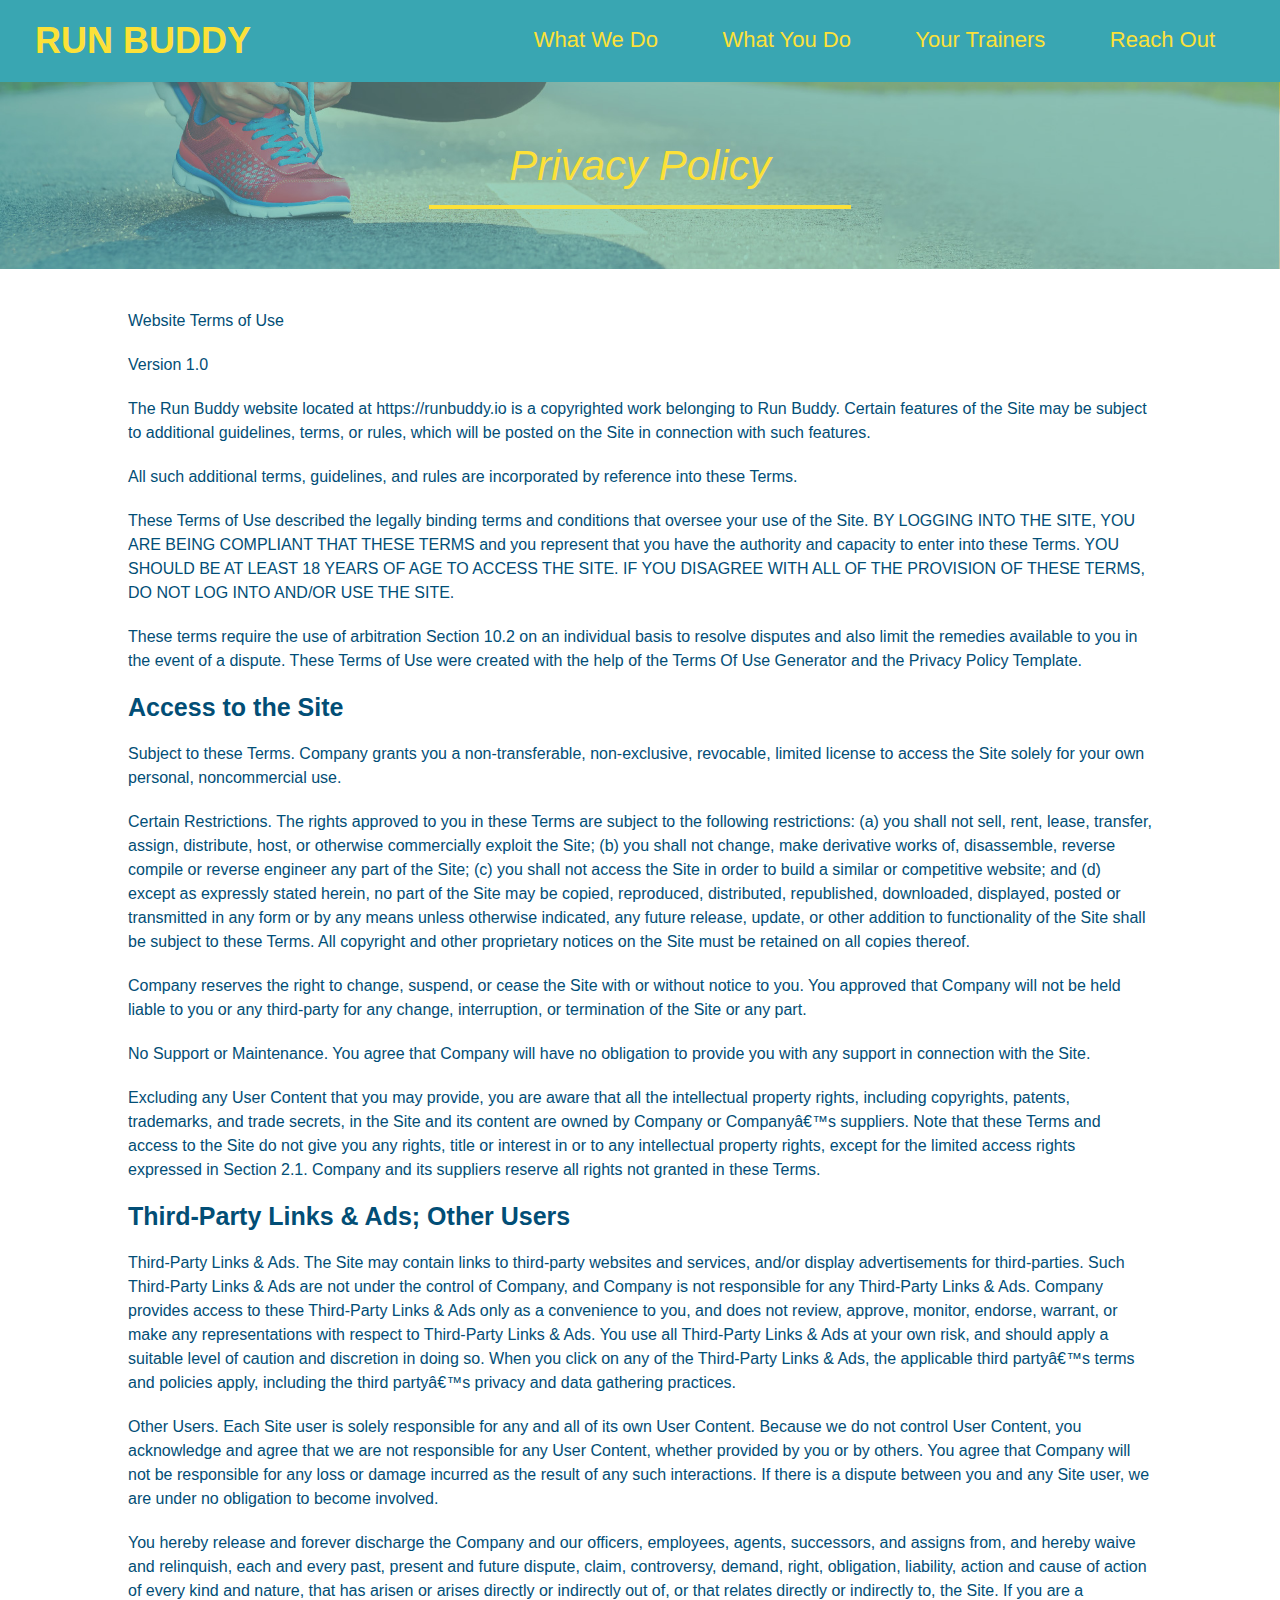
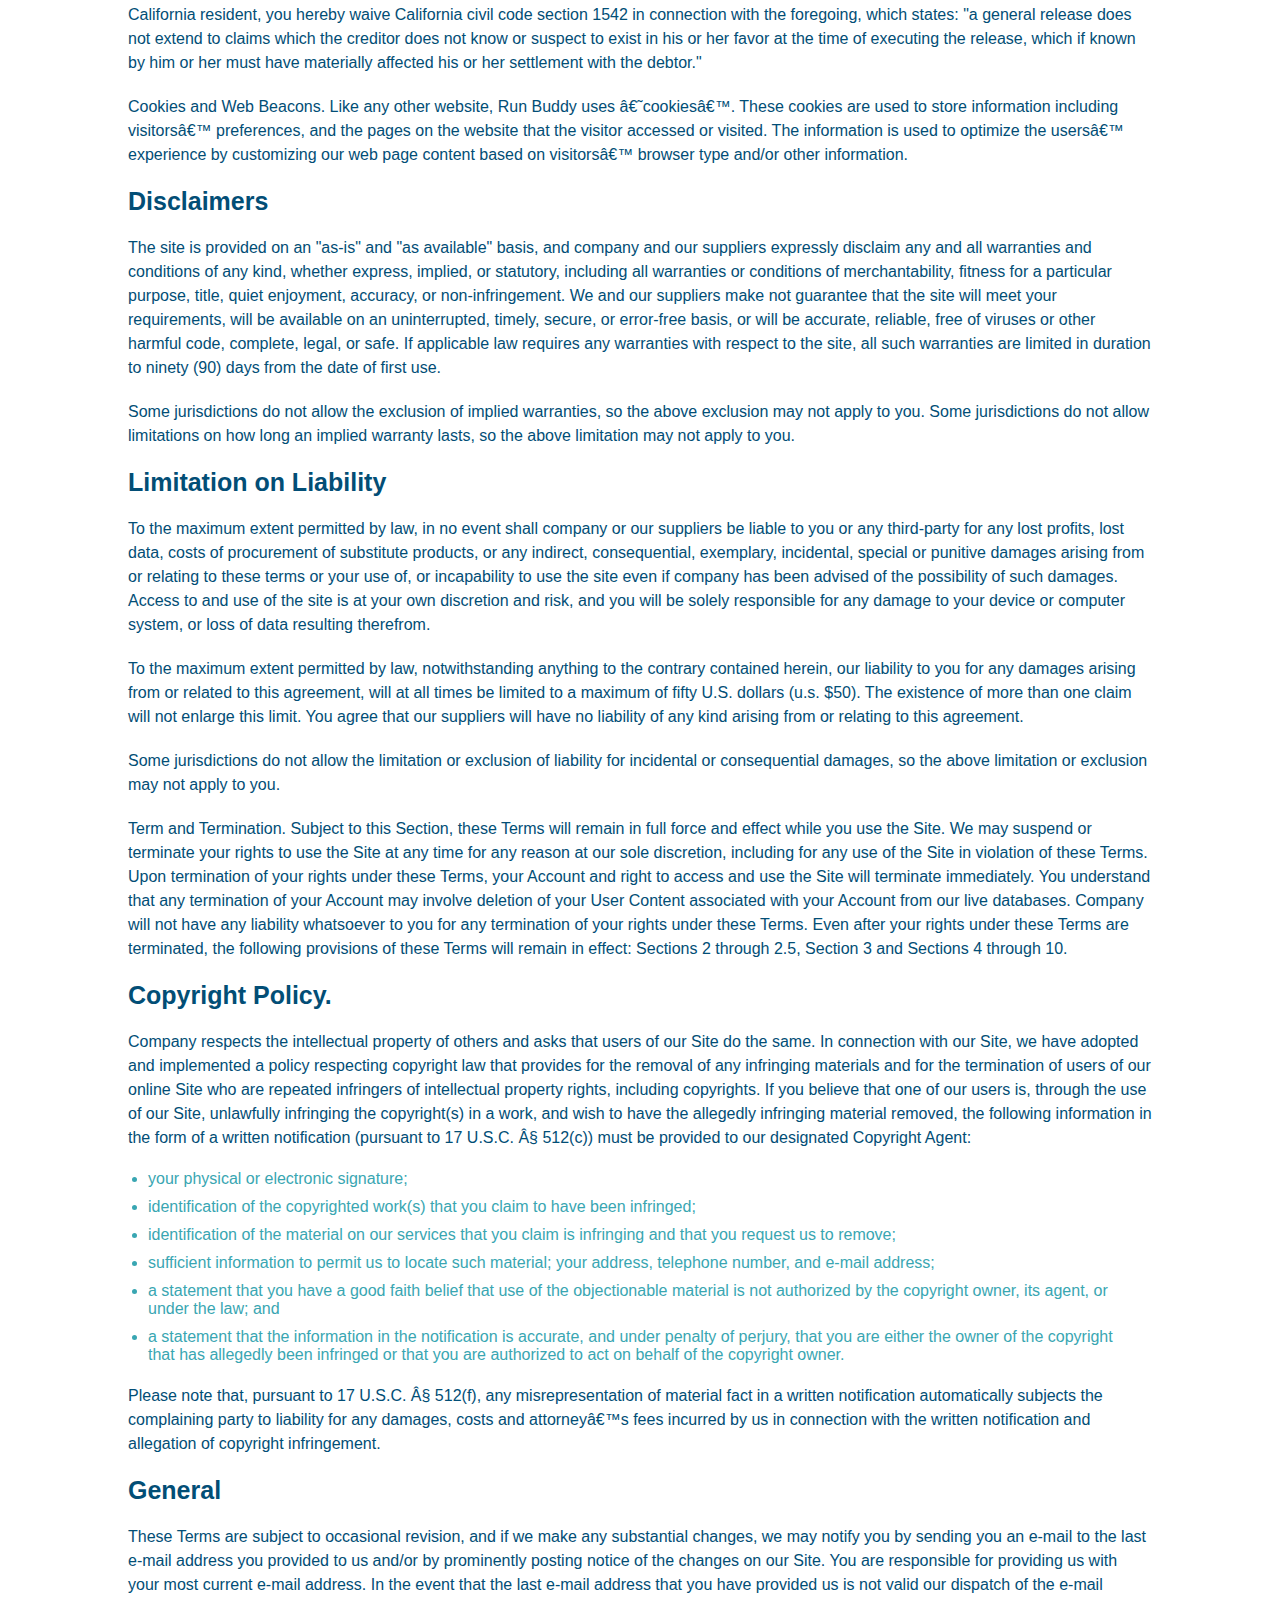
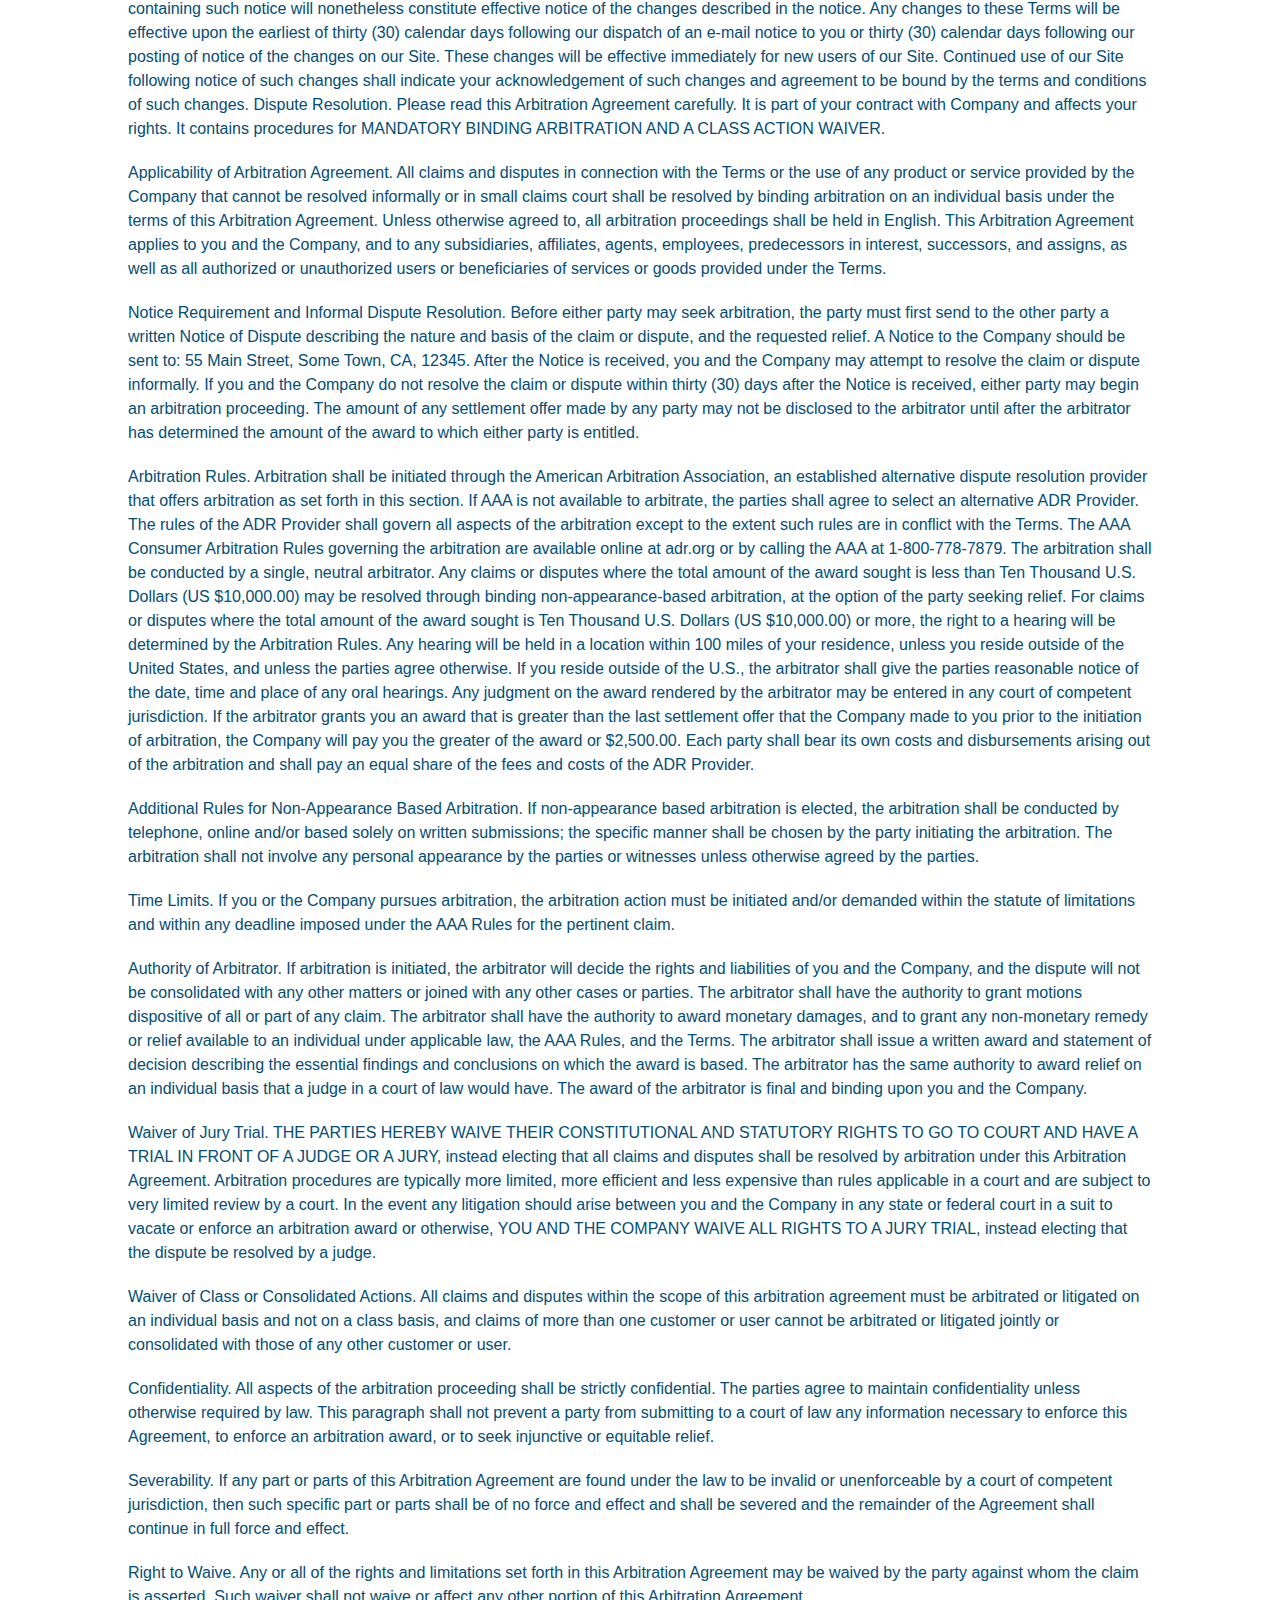
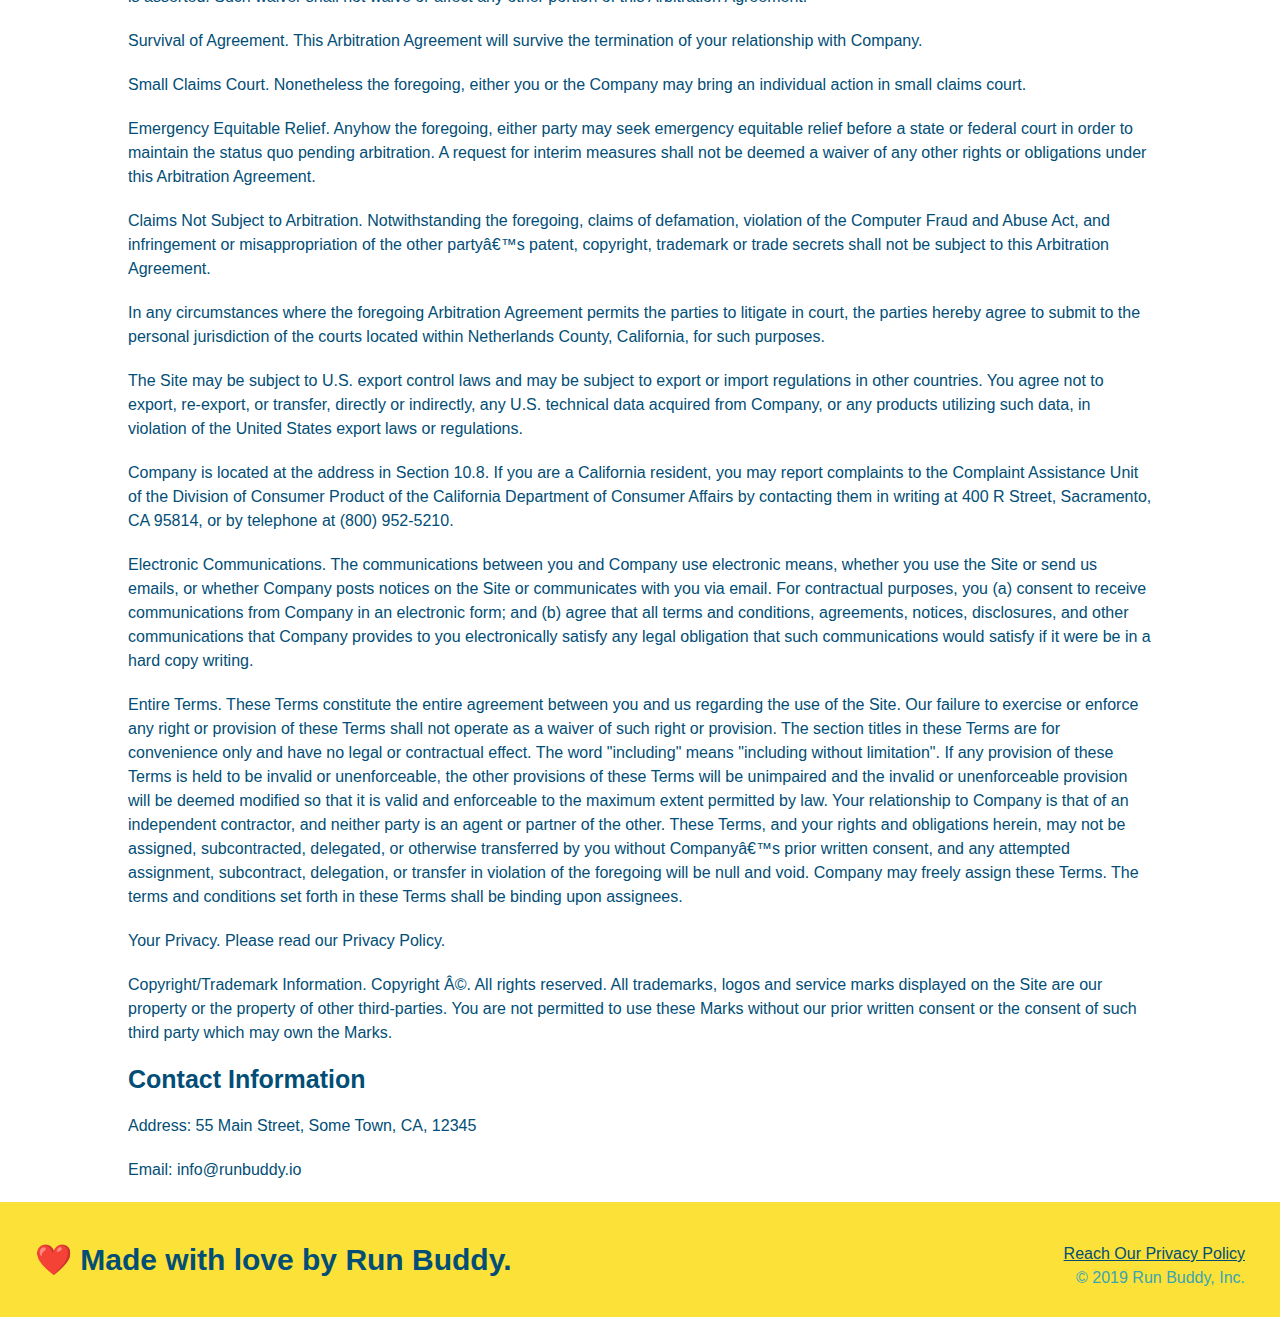
==== privacy-policy.html @ d320ef69 "privacy policy" ====
<!DOCTYPE html>
<html lang="en">
    <head>
        <meta charset="UTF-8">
        <title>Privacy Policy - Run Buddy</title>
        <link rel="stylesheet" href="./assets/css/style.css" />
        <link rel="stylesheet" href="./assets/css/secondary-styles.css" />
    </head>
    <body>
        <!-- navigation -->
        <header>
            <h1>
                <a href="./index.html">RUN BUDDY</a>
            </h1>
            <nav>
                <!-- Unordered list element -->
                <ul>
                    <!-- List item element -->
                    <li>
                        <!-- Anchor element -->
                        <a href="./index.html#what-we-do">What We Do</a>
                    </li>

                    <li>
                        <a href="./index.html#what-you-do">What You Do</a>
                    </li>

                    <li>
                        <a href="./index.html#your-trainers">Your Trainers</a>
                    </li>

                    <li>
                        <a href="./index.html#reach-out">Reach Out</a>
                    </li>
                </ul>
            </nav>
        </header>

        <section class="hero">
            <h2 class="page-title">
                Privacy Policy
            </h2>
        </section>

        <article class="secondary-content">
            <p>
                Website Terms of Use
            </p>

            <p>
                Version 1.0
            </p>

            <p>
                The Run Buddy website located at https://runbuddy.io is a copyrighted work belonging to Run Buddy. Certain
                features of the Site may be subject to additional guidelines, terms, or rules, which will be posted on the Site
                in connection with such features.
            </p>

            <p>
                All such additional terms, guidelines, and rules are incorporated by reference into these Terms.
            </p>

            <p>
                These Terms of Use described the legally binding terms and conditions that oversee your use of the Site. BY
                LOGGING INTO THE SITE, YOU ARE BEING COMPLIANT THAT THESE TERMS and you represent that you have the authority
                and capacity to enter into these Terms. YOU SHOULD BE AT LEAST 18 YEARS OF AGE TO ACCESS THE SITE. IF YOU
                DISAGREE WITH ALL OF THE PROVISION OF THESE TERMS, DO NOT LOG INTO AND/OR USE THE SITE.
            </p>

            <p>
                These terms require the use of arbitration Section 10.2 on an individual basis to resolve disputes and also
                limit the remedies available to you in the event of a dispute. These Terms of Use were created with the help of
                the Terms Of Use Generator and the Privacy Policy Template.
            </p>

            <h3>
                Access to the Site
            </h3>

            <p>
                Subject to these Terms. Company grants you a non-transferable, non-exclusive, revocable, limited license to
                access the Site solely for your own personal, noncommercial use.
            </p>

            <p>
                Certain Restrictions. The rights approved to you in these Terms are subject to the following restrictions: (a)
                you shall not sell, rent, lease, transfer, assign, distribute, host, or otherwise commercially exploit the Site;
                (b) you shall not change, make derivative works of, disassemble, reverse compile or reverse engineer any part of
                the Site; (c) you shall not access the Site in order to build a similar or competitive website; and (d) except
                as expressly stated herein, no part of the Site may be copied, reproduced, distributed, republished, downloaded,
                displayed, posted or transmitted in any form or by any means unless otherwise indicated, any future release,
                update, or other addition to functionality of the Site shall be subject to these Terms. All copyright and other
                proprietary notices on the Site must be retained on all copies thereof.
            </p>

            <p>
                Company reserves the right to change, suspend, or cease the Site with or without notice to you. You approved
                that Company will not be held liable to you or any third-party for any change, interruption, or termination of
                the Site or any part.
            </p>

            <p>
                No Support or Maintenance. You agree that Company will have no obligation to provide you with any support in
                connection with the Site.
            </p>

            <p>
                Excluding any User Content that you may provide, you are aware that all the intellectual property rights,
                including copyrights, patents, trademarks, and trade secrets, in the Site and its content are owned by Company
                or Companyâ€™s suppliers. Note that these Terms and access to the Site do not give you any rights, title or
                interest in or to any intellectual property rights, except for the limited access rights expressed in Section
                2.1. Company and its suppliers reserve all rights not granted in these Terms.
            </p>

            <h3>
                Third-Party Links & Ads; Other Users
            </h3>

            <p>
                Third-Party Links & Ads. The Site may contain links to third-party websites and services, and/or display
                advertisements for third-parties. Such Third-Party Links & Ads are not under the control of Company, and Company
                is not responsible for any Third-Party Links & Ads. Company provides access to these Third-Party Links & Ads
                only as a convenience to you, and does not review, approve, monitor, endorse, warrant, or make any
                representations with respect to Third-Party Links & Ads. You use all Third-Party Links & Ads at your own risk,
                and should apply a suitable level of caution and discretion in doing so. When you click on any of the
                Third-Party Links & Ads, the applicable third partyâ€™s terms and policies apply, including the third partyâ€™s
                privacy and data gathering practices.
            </p>

            <p>
                Other Users. Each Site user is solely responsible for any and all of its own User Content. Because we do not
                control User Content, you acknowledge and agree that we are not responsible for any User Content, whether
                provided by you or by others. You agree that Company will not be responsible for any loss or damage incurred as
                the result of any such interactions. If there is a dispute between you and any Site user, we are under no
                obligation to become involved.
            </p>

            <p>
                You hereby release and forever discharge the Company and our officers, employees, agents, successors, and
                assigns from, and hereby waive and relinquish, each and every past, present and future dispute, claim,
                controversy, demand, right, obligation, liability, action and cause of action of every kind and nature, that has
                arisen or arises directly or indirectly out of, or that relates directly or indirectly to, the Site. If you are
                a California resident, you hereby waive California civil code section 1542 in connection with the foregoing,
                which states: "a general release does not extend to claims which the creditor does not know or suspect to exist
                in his or her favor at the time of executing the release, which if known by him or her must have materially
                affected his or her settlement with the debtor."
            </p>

            <p>
                Cookies and Web Beacons. Like any other website, Run Buddy uses â€˜cookiesâ€™. These cookies are used to store
                information including visitorsâ€™ preferences, and the pages on the website that the visitor accessed or visited.
                The information is used to optimize the usersâ€™ experience by customizing our web page content based on visitorsâ€™
                browser type and/or other information.
            </p>

            <h3>
                Disclaimers
            </h3>

            <p>
                The site is provided on an "as-is" and "as available" basis, and company and our suppliers expressly disclaim
                any and all warranties and conditions of any kind, whether express, implied, or statutory, including all
                warranties or conditions of merchantability, fitness for a particular purpose, title, quiet enjoyment, accuracy,
                or non-infringement. We and our suppliers make not guarantee that the site will meet your requirements, will be
                available on an uninterrupted, timely, secure, or error-free basis, or will be accurate, reliable, free of
                viruses or other harmful code, complete, legal, or safe. If applicable law requires any warranties with respect
                to the site, all such warranties are limited in duration to ninety (90) days from the date of first use.
            </p>

            <p>
                Some jurisdictions do not allow the exclusion of implied warranties, so the above exclusion may not apply to
                you. Some jurisdictions do not allow limitations on how long an implied warranty lasts, so the above limitation
                may not apply to you.
            </p>

            <h3>
                Limitation on Liability
            </h3>

            <p>
                To the maximum extent permitted by law, in no event shall company or our suppliers be liable to you or any
                third-party for any lost profits, lost data, costs of procurement of substitute products, or any indirect,
                consequential, exemplary, incidental, special or punitive damages arising from or relating to these terms or
                your use of, or incapability to use the site even if company has been advised of the possibility of such
                damages. Access to and use of the site is at your own discretion and risk, and you will be solely responsible
                for any damage to your device or computer system, or loss of data resulting therefrom.
            </p>

            <p>
                To the maximum extent permitted by law, notwithstanding anything to the contrary contained herein, our liability
                to you for any damages arising from or related to this agreement, will at all times be limited to a maximum of
                fifty U.S. dollars (u.s. $50). The existence of more than one claim will not enlarge this limit. You agree that
                our suppliers will have no liability of any kind arising from or relating to this agreement.
            </p>

            <p>
                Some jurisdictions do not allow the limitation or exclusion of liability for incidental or consequential
                damages, so the above limitation or exclusion may not apply to you.
            </p>

            <p>
                Term and Termination. Subject to this Section, these Terms will remain in full force and effect while you use
                the Site. We may suspend or terminate your rights to use the Site at any time for any reason at our sole
                discretion, including for any use of the Site in violation of these Terms. Upon termination of your rights under
                these Terms, your Account and right to access and use the Site will terminate immediately. You understand that
                any termination of your Account may involve deletion of your User Content associated with your Account from our
                live databases. Company will not have any liability whatsoever to you for any termination of your rights under
                these Terms. Even after your rights under these Terms are terminated, the following provisions of these Terms
                will remain in effect: Sections 2 through 2.5, Section 3 and Sections 4 through 10.
            </p>

            <h3>
                Copyright Policy.
            </h3>

            <p>
                Company respects the intellectual property of others and asks that users of our Site do the same. In connection
                with our Site, we have adopted and implemented a policy respecting copyright law that provides for the removal
                of any infringing materials and for the termination of users of our online Site who are repeated infringers of
                intellectual property rights, including copyrights. If you believe that one of our users is, through the use of
                our Site, unlawfully infringing the copyright(s) in a work, and wish to have the allegedly infringing material
                removed, the following information in the form of a written notification (pursuant to 17 U.S.C. Â§ 512(c)) must
                be provided to our designated Copyright Agent:
            </p>

            <ul>
                <li>
                your physical or electronic signature;
                </li>
                <li>
                identification of the copyrighted work(s) that you claim to have been infringed;
                </li>
                <li>
                identification of the material on our services that you claim is infringing and that you request us to remove;
                </li>
                <li>
                sufficient information to permit us to locate such material; your address, telephone number, and e-mail
                address;
                </li>
                <li>
                a statement that you have a good faith belief that use of the objectionable material is not authorized by the
                copyright owner, its agent, or under the law; and
                </li>
                <li>
                a statement that the information in the notification is accurate, and under penalty of perjury, that you are
                either the owner of the copyright that has allegedly been infringed or that you are authorized to act on
                behalf of the copyright owner.
                </li>
            </ul>

            <p>
                Please note that, pursuant to 17 U.S.C. Â§ 512(f), any misrepresentation of material fact in a written
                notification automatically subjects the complaining party to liability for any damages, costs and attorneyâ€™s
                fees incurred by us in connection with the written notification and allegation of copyright infringement.
            </p>

            <h3>
                General
            </h3>

            <p>
                These Terms are subject to occasional revision, and if we make any substantial changes, we may notify you by
                sending you an e-mail to the last e-mail address you provided to us and/or by prominently posting notice of the
                changes on our Site. You are responsible for providing us with your most current e-mail address. In the event
                that the last e-mail address that you have provided us is not valid our dispatch of the e-mail containing such
                notice will nonetheless constitute effective notice of the changes described in the notice. Any changes to these
                Terms will be effective upon the earliest of thirty (30) calendar days following our dispatch of an e-mail
                notice to you or thirty (30) calendar days following our posting of notice of the changes on our Site. These
                changes will be effective immediately for new users of our Site. Continued use of our Site following notice of
                such changes shall indicate your acknowledgement of such changes and agreement to be bound by the terms and
                conditions of such changes. Dispute Resolution. Please read this Arbitration Agreement carefully. It is part of
                your contract with Company and affects your rights. It contains procedures for MANDATORY BINDING ARBITRATION AND
                A CLASS ACTION WAIVER.
            </p>

            <p>
                Applicability of Arbitration Agreement. All claims and disputes in connection with the Terms or the use of any
                product or service provided by the Company that cannot be resolved informally or in small claims court shall be
                resolved by binding arbitration on an individual basis under the terms of this Arbitration Agreement. Unless
                otherwise agreed to, all arbitration proceedings shall be held in English. This Arbitration Agreement applies to
                you and the Company, and to any subsidiaries, affiliates, agents, employees, predecessors in interest,
                successors, and assigns, as well as all authorized or unauthorized users or beneficiaries of services or goods
                provided under the Terms.
            </p>

            <p>
                Notice Requirement and Informal Dispute Resolution. Before either party may seek arbitration, the party must
                first send to the other party a written Notice of Dispute describing the nature and basis of the claim or
                dispute, and the requested relief. A Notice to the Company should be sent to: 55 Main Street, Some Town, CA,
                12345. After the Notice is received, you and the Company may attempt to resolve the claim or dispute informally.
                If you and the Company do not resolve the claim or dispute within thirty (30) days after the Notice is received,
                either party may begin an arbitration proceeding. The amount of any settlement offer made by any party may not
                be disclosed to the arbitrator until after the arbitrator has determined the amount of the award to which either
                party is entitled.
            </p>

            <p>
                Arbitration Rules. Arbitration shall be initiated through the American Arbitration Association, an established
                alternative dispute resolution provider that offers arbitration as set forth in this section. If AAA is not
                available to arbitrate, the parties shall agree to select an alternative ADR Provider. The rules of the ADR
                Provider shall govern all aspects of the arbitration except to the extent such rules are in conflict with the
                Terms. The AAA Consumer Arbitration Rules governing the arbitration are available online at adr.org or by
                calling the AAA at 1-800-778-7879. The arbitration shall be conducted by a single, neutral arbitrator. Any
                claims or disputes where the total amount of the award sought is less than Ten Thousand U.S. Dollars (US
                $10,000.00) may be resolved through binding non-appearance-based arbitration, at the option of the party seeking
                relief. For claims or disputes where the total amount of the award sought is Ten Thousand U.S. Dollars (US
                $10,000.00) or more, the right to a hearing will be determined by the Arbitration Rules. Any hearing will be
                held in a location within 100 miles of your residence, unless you reside outside of the United States, and
                unless the parties agree otherwise. If you reside outside of the U.S., the arbitrator shall give the parties
                reasonable notice of the date, time and place of any oral hearings. Any judgment on the award rendered by the
                arbitrator may be entered in any court of competent jurisdiction. If the arbitrator grants you an award that is
                greater than the last settlement offer that the Company made to you prior to the initiation of arbitration, the
                Company will pay you the greater of the award or $2,500.00. Each party shall bear its own costs and
                disbursements arising out of the arbitration and shall pay an equal share of the fees and costs of the ADR
                Provider.
            </p>

            <p>
                Additional Rules for Non-Appearance Based Arbitration. If non-appearance based arbitration is elected, the
                arbitration shall be conducted by telephone, online and/or based solely on written submissions; the specific
                manner shall be chosen by the party initiating the arbitration. The arbitration shall not involve any personal
                appearance by the parties or witnesses unless otherwise agreed by the parties.
            </p>

            <p>
                Time Limits. If you or the Company pursues arbitration, the arbitration action must be initiated and/or demanded
                within the statute of limitations and within any deadline imposed under the AAA Rules for the pertinent claim.
            </p>

            <p>
                Authority of Arbitrator. If arbitration is initiated, the arbitrator will decide the rights and liabilities of
                you and the Company, and the dispute will not be consolidated with any other matters or joined with any other
                cases or parties. The arbitrator shall have the authority to grant motions dispositive of all or part of any
                claim. The arbitrator shall have the authority to award monetary damages, and to grant any non-monetary remedy
                or relief available to an individual under applicable law, the AAA Rules, and the Terms. The arbitrator shall
                issue a written award and statement of decision describing the essential findings and conclusions on which the
                award is based. The arbitrator has the same authority to award relief on an individual basis that a judge in a
                court of law would have. The award of the arbitrator is final and binding upon you and the Company.
            </p>

            <p>
                Waiver of Jury Trial. THE PARTIES HEREBY WAIVE THEIR CONSTITUTIONAL AND STATUTORY RIGHTS TO GO TO COURT AND HAVE
                A TRIAL IN FRONT OF A JUDGE OR A JURY, instead electing that all claims and disputes shall be resolved by
                arbitration under this Arbitration Agreement. Arbitration procedures are typically more limited, more efficient
                and less expensive than rules applicable in a court and are subject to very limited review by a court. In the
                event any litigation should arise between you and the Company in any state or federal court in a suit to vacate
                or enforce an arbitration award or otherwise, YOU AND THE COMPANY WAIVE ALL RIGHTS TO A JURY TRIAL, instead
                electing that the dispute be resolved by a judge.
            </p>

            <p>
                Waiver of Class or Consolidated Actions. All claims and disputes within the scope of this arbitration agreement
                must be arbitrated or litigated on an individual basis and not on a class basis, and claims of more than one
                customer or user cannot be arbitrated or litigated jointly or consolidated with those of any other customer or
                user.
            </p>

            <p>
                Confidentiality. All aspects of the arbitration proceeding shall be strictly confidential. The parties agree to
                maintain confidentiality unless otherwise required by law. This paragraph shall not prevent a party from
                submitting to a court of law any information necessary to enforce this Agreement, to enforce an arbitration
                award, or to seek injunctive or equitable relief.
            </p>

            <p>
                Severability. If any part or parts of this Arbitration Agreement are found under the law to be invalid or
                unenforceable by a court of competent jurisdiction, then such specific part or parts shall be of no force and
                effect and shall be severed and the remainder of the Agreement shall continue in full force and effect.
            </p>

            <p>
                Right to Waive. Any or all of the rights and limitations set forth in this Arbitration Agreement may be waived
                by the party against whom the claim is asserted. Such waiver shall not waive or affect any other portion of this
                Arbitration Agreement.
            </p>

            <p>
                Survival of Agreement. This Arbitration Agreement will survive the termination of your relationship with
                Company.
            </p>

            <p>
                Small Claims Court. Nonetheless the foregoing, either you or the Company may bring an individual action in small
                claims court.
            </p>

            <p>
                Emergency Equitable Relief. Anyhow the foregoing, either party may seek emergency equitable relief before a
                state or federal court in order to maintain the status quo pending arbitration. A request for interim measures
                shall not be deemed a waiver of any other rights or obligations under this Arbitration Agreement.
            </p>

            <p>
                Claims Not Subject to Arbitration. Notwithstanding the foregoing, claims of defamation, violation of the
                Computer Fraud and Abuse Act, and infringement or misappropriation of the other partyâ€™s patent, copyright,
                trademark or trade secrets shall not be subject to this Arbitration Agreement.
            </p>

            <p>
                In any circumstances where the foregoing Arbitration Agreement permits the parties to litigate in court, the
                parties hereby agree to submit to the personal jurisdiction of the courts located within Netherlands County,
                California, for such purposes.
            </p>

            <p>
                The Site may be subject to U.S. export control laws and may be subject to export or import regulations in other
                countries. You agree not to export, re-export, or transfer, directly or indirectly, any U.S. technical data
                acquired from Company, or any products utilizing such data, in violation of the United States export laws or
                regulations.
            </p>

            <p>
                Company is located at the address in Section 10.8. If you are a California resident, you may report complaints
                to the Complaint Assistance Unit of the Division of Consumer Product of the California Department of Consumer
                Affairs by contacting them in writing at 400 R Street, Sacramento, CA 95814, or by telephone at (800) 952-5210.
            </p>

            <p>
                Electronic Communications. The communications between you and Company use electronic means, whether you use the
                Site or send us emails, or whether Company posts notices on the Site or communicates with you via email. For
                contractual purposes, you (a) consent to receive communications from Company in an electronic form; and (b)
                agree that all terms and conditions, agreements, notices, disclosures, and other communications that Company
                provides to you electronically satisfy any legal obligation that such communications would satisfy if it were be
                in a hard copy writing.
            </p>

            <p>
                Entire Terms. These Terms constitute the entire agreement between you and us regarding the use of the Site. Our
                failure to exercise or enforce any right or provision of these Terms shall not operate as a waiver of such right
                or provision. The section titles in these Terms are for convenience only and have no legal or contractual
                effect. The word "including" means "including without limitation". If any provision of these Terms is held to be
                invalid or unenforceable, the other provisions of these Terms will be unimpaired and the invalid or
                unenforceable provision will be deemed modified so that it is valid and enforceable to the maximum extent
                permitted by law. Your relationship to Company is that of an independent contractor, and neither party is an
                agent or partner of the other. These Terms, and your rights and obligations herein, may not be assigned,
                subcontracted, delegated, or otherwise transferred by you without Companyâ€™s prior written consent, and any
                attempted assignment, subcontract, delegation, or transfer in violation of the foregoing will be null and void.
                Company may freely assign these Terms. The terms and conditions set forth in these Terms shall be binding upon
                assignees.
            </p>

            <p>
                Your Privacy. Please read our Privacy Policy.
            </p>

            <p>
                Copyright/Trademark Information. Copyright Â©. All rights reserved. All trademarks, logos and service marks
                displayed on the Site are our property or the property of other third-parties. You are not permitted to use
                these Marks without our prior written consent or the consent of such third party which may own the Marks.
            </p>

            <h3>
                Contact Information
            </h3>

            <p>
                Address: 55 Main Street, Some Town, CA, 12345
            </p>

            <p>
                Email: info@runbuddy.io
            </p>

        </article>

        <!-- footer -->
        <footer>
            <h2>❤️ Made with love by Run Buddy.</h2>
            <div>
                <a href="#">Reach Our Privacy Policy</a><br />
                &copy; 2019 Run Buddy, Inc.
            </div>
        </footer>
    </body>
</html>
---- assets/css/style.css ----
* {
    margin: 0;
    padding: 0;
    box-sizing: border-box;
  }

/* apply styles to <header> */
header {
    padding: 20px 35px;
    background-color: #39a6b2;
}

header h1 {
    font-weight: bold;
    font-size: 36px;
    color: #fce138;
    margin: 0;
    display: inline;
}

header a {
    text-decoration: none;
    color: #fce138;
}

header nav {
    float: right;
    margin: 7px 0;
}

header nav ul li {
    display: inline;
}

header nav ul li a {
    margin: 0 30px;
    font-weight: lighter;
    font-size: 22px;
}
/* header style end */

/* apply styles to <body> */
body {
    font-family: Arial, Helvetica, sans-serif;
    color: #39a6b2;
}
/* body style end */

/* Footer Style Start */
footer {
    background: #fce138;
    width: 100%;
    padding: 40px 35px;
}

footer h2 {
    display: inline;
    color: #024e76;
    font-size: 30px;
    margin: 0;
}

footer div {
    float: right;
    line-height: 1.5;
    text-align: right;
}

footer a {
    color: #024e76;
}
/* Footer Style End */

section {
    padding: 60px;
}

.section-title {
    font-size: 55px;
    color: #024e76;
    margin-bottom: 35px;
    padding: 0 100px 20px 100px;
    display: inline-block;
    border-bottom: 3px solid;
}
  
.primary-border {
    border-color: #fce138;
}
  
.secondary-border {
    border-color: #39a6b2;
}

/* Hero Style Start */
.hero {
    background-image: url("../images/hero-bg.jpg");
    height: 600px;
    background-size: cover;
    background-position: center;
    position: relative;
}


.hero-form {
    border: solid 3px #024e76;
    background-color: #fce138;
    padding: 20px;
    width: 500px;
    color: #024e76;
    position: absolute;
    bottom: 120px;
    right: 140px;
}

.hero-form h3 {
    font-size: 24px;
    margin: 0;
}

.hero-form p {
    margin: 5px 0 15px 0;
}

.hero-form label {
    margin: 0 5px;
}

.hero-form button {
    color: #fce138;
    background-color: #024e76;
    border: none;
    padding: 10px 20px;
    font-size: 16px;
}
/* Hero Style End */

.form-input {
    border: 1px solid #024e76;
    display: block;
    padding: 7px 15px;
    font-size: 16px;
    color: #024e76;
    width: 100%;
    margin-bottom: 15px;
}

/* Intro Style Start */
.intro {
    text-align: center;
}

.intro p {
    margin: 0 auto;
    line-height: 1.7;
    color: #39a6b2;
    width: 80%;
    font-size: 20px;
}
/* Intro Style End */

/* Steps Style Start */
.steps {
    text-align: center;
    background: #fce138;
}

.steps div {
    margin-bottom: 80px;
}
  
.steps img {
    width: 15%;
    margin: 10px 0;
} 
  
.steps h3 {
    color: #024e76;
    font-size: 46px;
    margin-top: 10px;
}
  
.steps p {
    color: #39a6b2;
    font-size: 23px;
}

.steps span {
    font-size: 38px;
}
/* Steps Style End */

/* Trainer/s style start */
.trainers {
    text-align: center;
}

.trainer {
    overflow: auto;
    width: 900px;
    margin: 0 auto 30px auto;
    background: #024e76;
    color: #fce138;
}

.trainer img {
    width: 35%;
    float: left;
}

.trainer-bio {
    padding: 35px;
    float: left;
    width: 65%;
}

.trainer-bio h3 {
    font-size: 32px;
    margin-bottom: 8px;
}
  
.trainer-bio h4 {
    font-weight: lighter;
    font-size: 26px;
    margin-bottom: 25px;
}
  
.trainer-bio p {
    font-size: 17px;
    line-height: 1.3;
}
/* Trainer/s style end */

.text-left {
    text-align: left;
}

.text-right {
    text-align: right;
}

/* REACH OUT STYLES START */
.contact {
    text-align: center;
    background: #024e76;
}

.contact h2 {
    color: #fce138;
}

.contact-info iframe {
    width: 400px;
    height: 400px;
}

.contact-info div {
    width: 410 px;
    display: inline-block;
    vertical-align: top;
    text-align: left;
    margin: 30px 0 0 60px;
    color: white;
}

.contact-info h3 {
    color: #fce138;
    font-size: 32px;
}
  
.contact-info p, .contact-info address {
    margin: 20px 0;
    line-height: 1.5;
    font-size: 20px;
    font-style: normal;
}
  
.contact-info a {
    color: #fce138;
}
  
/* REACH OUT STYLES END */
---- assets/css/secondary-styles.css ----
.hero {
    background-position: bottom;
    height: auto;
    text-align: center;
    margin-bottom: 40px;
}
  
.page-title {
    color: #fce138;
    display: inline-block;
    border-bottom: 4px solid #fce138;
    padding: 0 80px 15px 80px;
    font-weight: normal;
    font-size: 42px;
    font-style: italic;
}
  
.secondary-content {
    width: 80%;
    margin: 0 auto;
    color: #024e76;
}
  
.secondary-content h3 {
    font-size: 25px;
    margin: 20px 0;
}
  
.secondary-content p {
    font-size: 16px;
    line-height: 1.5;
    margin: 20px 0;
}
  
.secondary-content ul {
    margin: 15px 20px;
}
  
.secondary-content li {
    color: #39a6b2;
    margin: 10px 0;
}
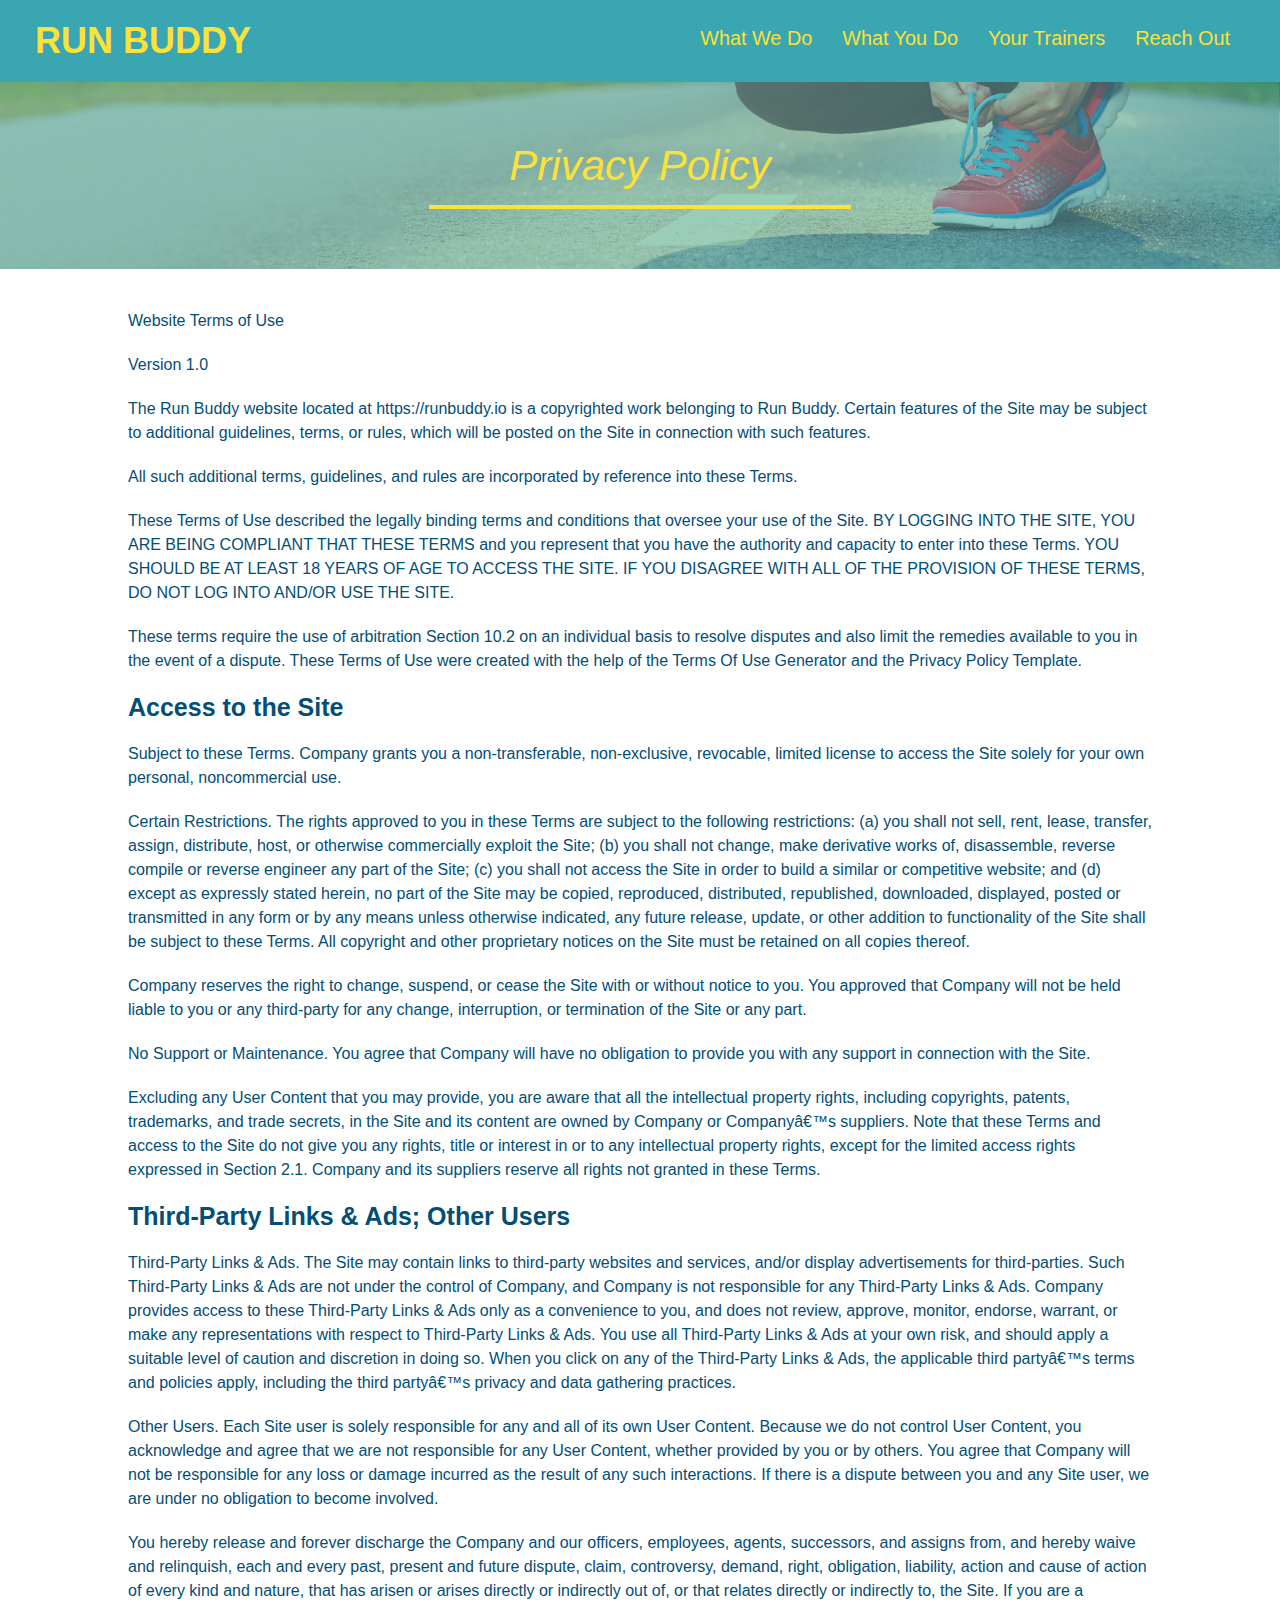
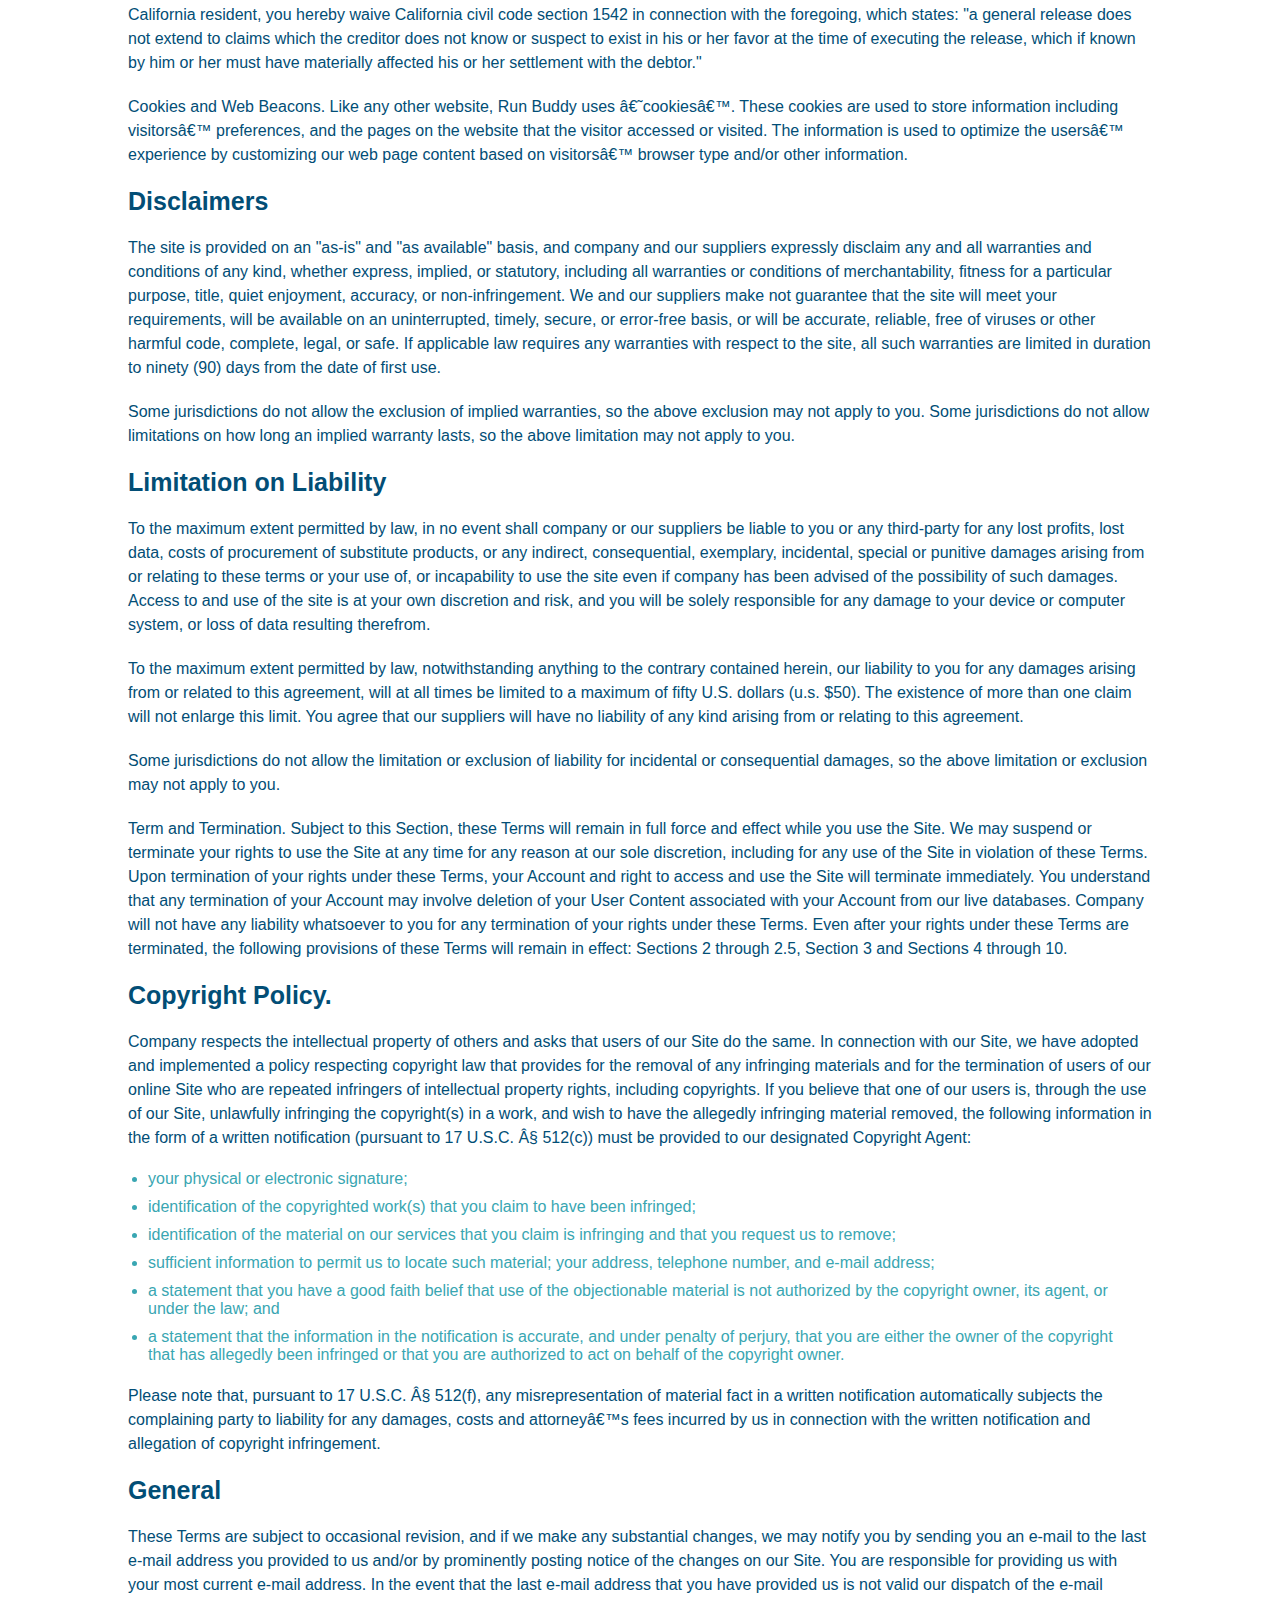
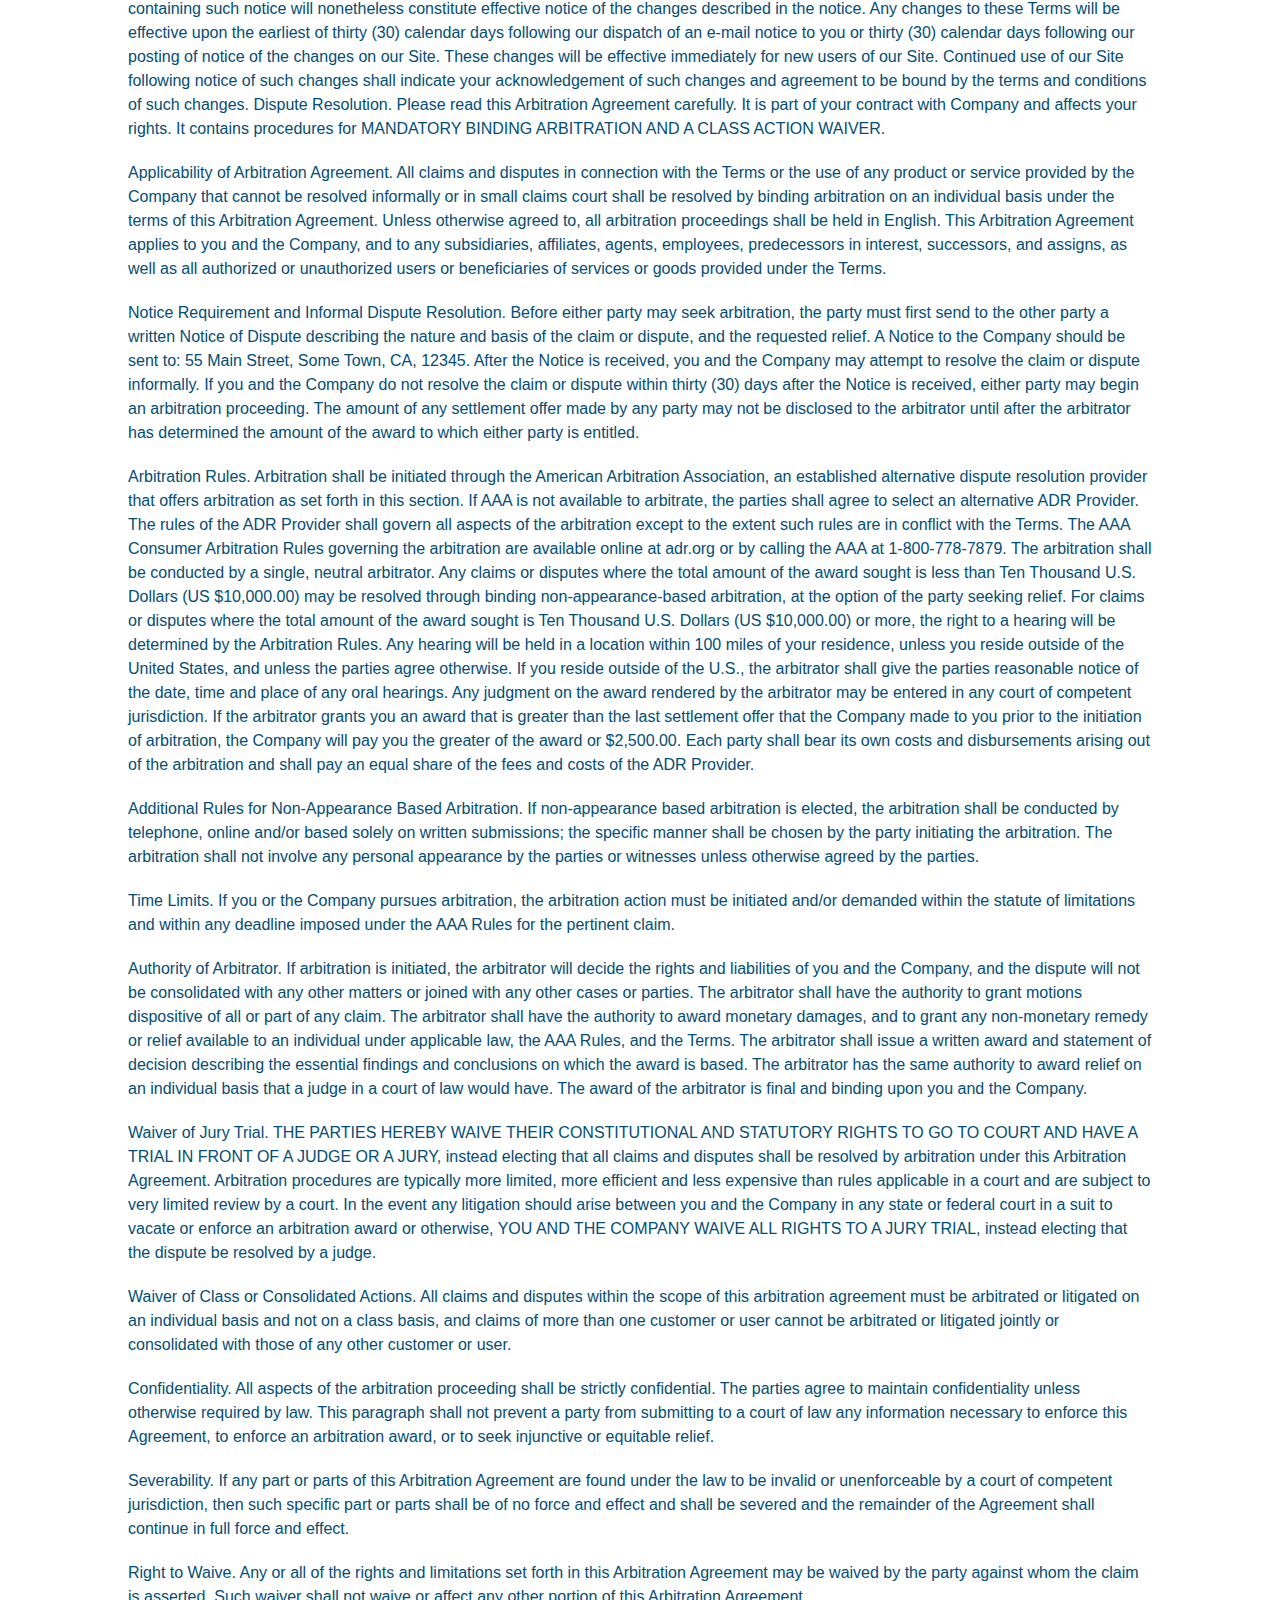
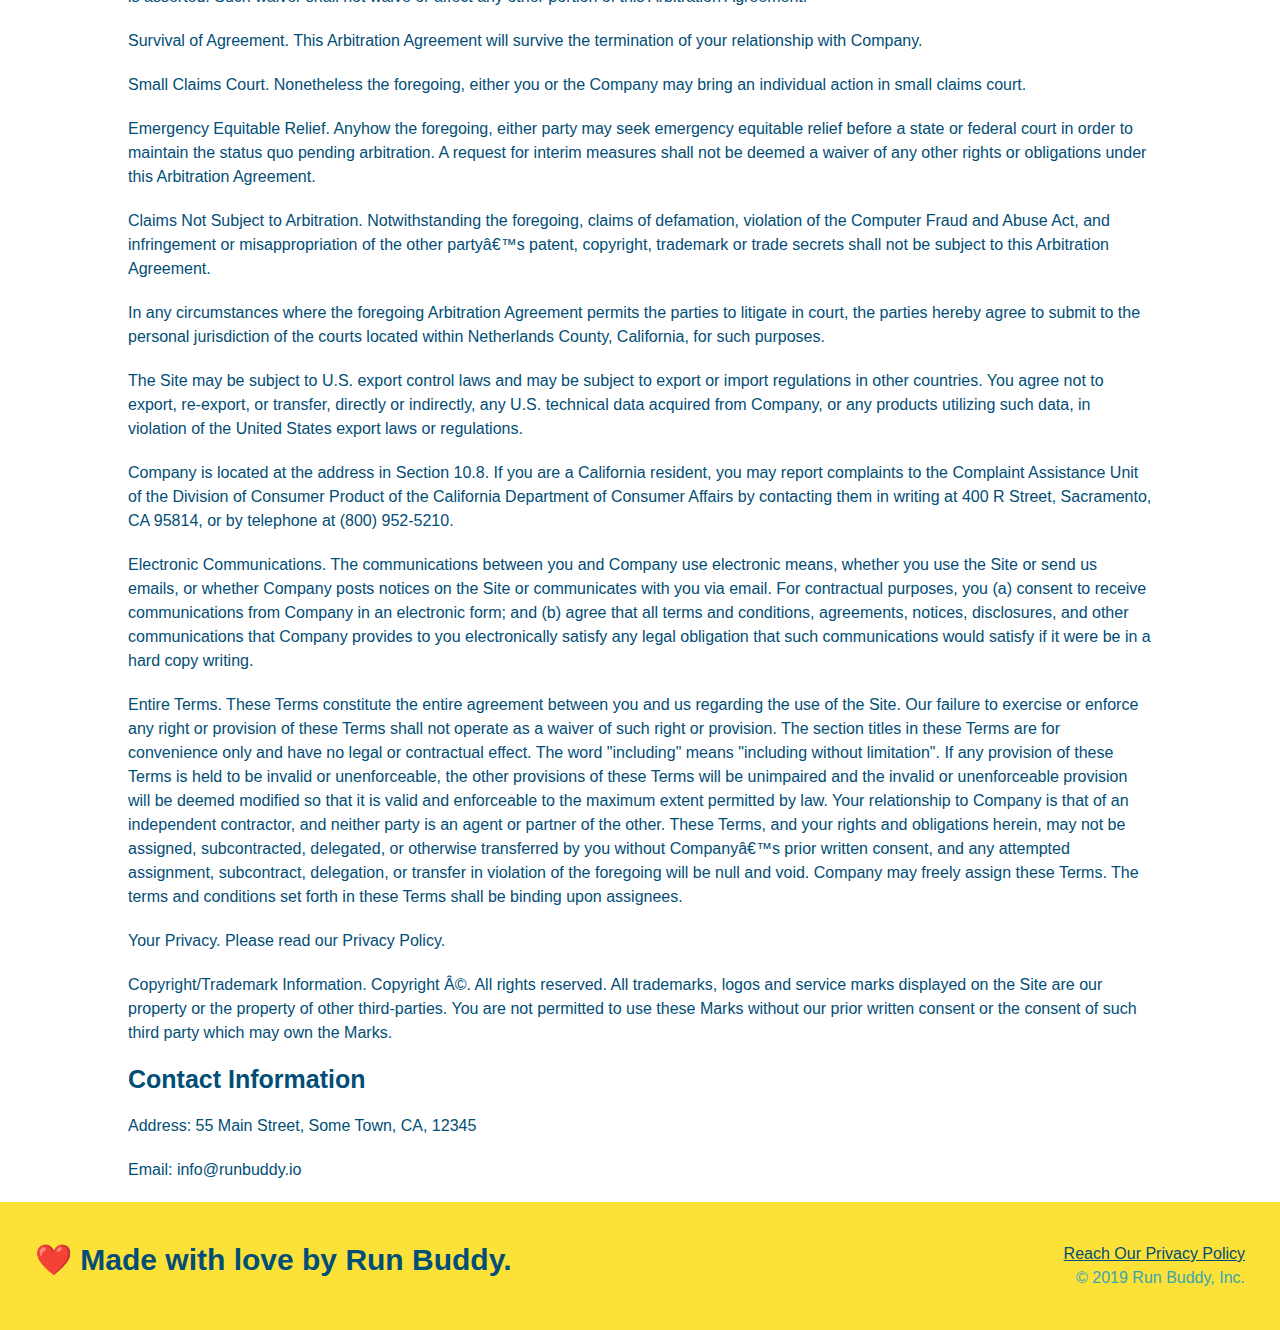
==== commit 6d74575c: "added media queries" ====
--- a/privacy-policy.html
+++ b/privacy-policy.html
@@ -2,6 +2,7 @@
 <html lang="en">
     <head>
         <meta charset="UTF-8">
+        <meta name="viewport" content="width=device-width, initial-scale=1.0" />
         <title>Privacy Policy - Run Buddy</title>
         <link rel="stylesheet" href="./assets/css/style.css" />
         <link rel="stylesheet" href="./assets/css/secondary-styles.css" />
--- a/assets/css/style.css
+++ b/assets/css/style.css
@@ -8,6 +8,9 @@
 header {
     padding: 20px 35px;
     background-color: #39a6b2;
+    display: flex;
+    justify-content: space-between;
+    flex-wrap: wrap;
 }
 
 header h1 {
@@ -15,7 +18,6 @@
     font-size: 36px;
     color: #fce138;
     margin: 0;
-    display: inline;
 }
 
 header a {
@@ -24,18 +26,21 @@
 }
 
 header nav {
-    float: right;
     margin: 7px 0;
 }
 
-header nav ul li {
-    display: inline;
+header nav ul {
+    display: flex;
+    flex-wrap: wrap;
+    justify-content: space-between;
+    align-items: center;
+    list-style: none;
 }
 
 header nav ul li a {
-    margin: 0 30px;
+    padding: 10px 15px;
     font-weight: lighter;
-    font-size: 22px;
+    font-size: 1.55vw;
 }
 /* header style end */
 
@@ -51,17 +56,18 @@
     background: #fce138;
     width: 100%;
     padding: 40px 35px;
+    justify-content: space-between;
+    display: flex;
+    flex-wrap: wrap;
 }
 
 footer h2 {
-    display: inline;
     color: #024e76;
     font-size: 30px;
     margin: 0;
 }
 
 footer div {
-    float: right;
     line-height: 1.5;
     text-align: right;
 }
@@ -76,12 +82,13 @@
 }
 
 .section-title {
-    font-size: 55px;
-    color: #024e76;
-    margin-bottom: 35px;
-    padding: 0 100px 20px 100px;
-    display: inline-block;
+    font-size: 48px;
+    color: #024e76;
     border-bottom: 3px solid;
+    padding-bottom: 20px;
+    text-align: center;
+    margin: 0 auto 35px auto;
+    width: 50%;
 }
   
 .primary-border {
@@ -95,22 +102,36 @@
 /* Hero Style Start */
 .hero {
     background-image: url("../images/hero-bg.jpg");
-    height: 600px;
     background-size: cover;
     background-position: center;
-    position: relative;
-}
-
+    display: flex;
+    justify-content: center;
+    flex-wrap: wrap;
+    align-items: flex-start;
+}
+
+.hero-cta {
+    width: 35%;
+    text-align: right;
+    margin: 3.5%;
+    color: #fff;
+    font-size: 18px;
+    line-height: 1.2;
+}
+
+.hero-cta h2 {
+    font-style: italic;
+    font-size: 55px;
+    color: #fce138;
+}
 
 .hero-form {
     border: solid 3px #024e76;
     background-color: #fce138;
     padding: 20px;
-    width: 500px;
-    color: #024e76;
-    position: absolute;
-    bottom: 120px;
-    right: 140px;
+    color: #024e76;
+    width: 40%;
+    margin: 3.5%;
 }
 
 .hero-form h3 {
@@ -146,88 +167,107 @@
 }
 
 /* Intro Style Start */
-.intro {
-    text-align: center;
-}
-
 .intro p {
     margin: 0 auto;
     line-height: 1.7;
     color: #39a6b2;
     width: 80%;
     font-size: 20px;
+    text-align: center;
 }
 /* Intro Style End */
 
 /* Steps Style Start */
 .steps {
-    text-align: center;
     background: #fce138;
 }
 
-.steps div {
-    margin-bottom: 80px;
-}
-  
-.steps img {
-    width: 15%;
-    margin: 10px 0;
-} 
-  
-.steps h3 {
+.step {
+    margin: 50px auto;
+    padding-bottom: 50px;
+    width: 80%;
+    border-bottom: 1px solid #39a6b2;
+    display: flex;
+    flex-wrap: wrap;
+    align-items: center;
+    justify-content: space-between;
+}
+  
+.step h3 {
     color: #024e76;
     font-size: 46px;
-    margin-top: 10px;
-}
-  
-.steps p {
+    flex: 1 30%;
+}
+
+.step-text {
+    flex: 12;
+}
+  
+.step-text p {
     color: #39a6b2;
-    font-size: 23px;
-}
-
-.steps span {
-    font-size: 38px;
+    font-size: 18px;
+}
+
+.step-text h4 {
+    font-size: 26px;
+    line-height: 1.5;
+    color: #024e76;
+}
+
+.step-info {
+    flex: 2 70%;
+    display: flex;
+    flex-wrap: wrap;
+    align-items: center;
+}
+
+.step-img {
+    flex: 1 12%;
+    margin-right: 20px;
+}
+
+.step-img img {
+    max-width: 100%;
 }
 /* Steps Style End */
 
 /* Trainer/s style start */
 .trainers {
-    text-align: center;
+    width: 100%;
+    margin: 0 auto;
+    display: flex;
+    flex-wrap: wrap;
+    justify-content: space-around;
 }
 
 .trainer {
-    overflow: auto;
-    width: 900px;
-    margin: 0 auto 30px auto;
+    margin: 20px;
+    flex: 1;
     background: #024e76;
     color: #fce138;
 }
 
 .trainer img {
-    width: 35%;
-    float: left;
+    width: 100%;
 }
 
 .trainer-bio {
-    padding: 35px;
-    float: left;
-    width: 65%;
+    padding: 25px;
+    line-height: 1.3;
 }
 
 .trainer-bio h3 {
-    font-size: 32px;
-    margin-bottom: 8px;
+    font-size: 28px;
 }
   
 .trainer-bio h4 {
     font-weight: lighter;
-    font-size: 26px;
-    margin-bottom: 25px;
+    font-size: 22px;
+    margin-bottom: 15px;
 }
   
 .trainer-bio p {
     font-size: 17px;
-    line-height: 1.3;
 }
 /* Trainer/s style end */
 
@@ -241,7 +281,6 @@
 
 /* REACH OUT STYLES START */
 .contact {
-    text-align: center;
     background: #024e76;
 }
 
@@ -249,17 +288,22 @@
     color: #fce138;
 }
 
+.contact-info {
+    display: flex;
+    justify-content: space-between;
+    flex-wrap: wrap;
+}
+
+.contact-info > * {
+    flex: 1;
+    margin: 15px;
+}
+
 .contact-info iframe {
-    width: 400px;
     height: 400px;
 }
 
 .contact-info div {
-    width: 410 px;
-    display: inline-block;
-    vertical-align: top;
-    text-align: left;
-    margin: 30px 0 0 60px;
     color: white;
 }
 
@@ -271,12 +315,36 @@
 .contact-info p, .contact-info address {
     margin: 20px 0;
     line-height: 1.5;
-    font-size: 20px;
+    font-size: 16px;
     font-style: normal;
 }
   
 .contact-info a {
     color: #fce138;
 }
-  
-/* REACH OUT STYLES END */+
+.contact-form input, .contact-form textarea {
+    border: 1px solid #024e76;
+    display: block;
+    padding: 7px 15px;
+    font-size: 16px;
+    color: #024e76;
+    width: 100%;
+    margin-bottom: 15px;
+    margin-top: 5px;
+}
+
+.contact-form button {
+    width: 100%;
+    border: none;
+    background: #fce138;
+    color: #024e76;
+    text-align: center;
+    padding: 15px 0;
+    font-size: 16px;
+}
+/* REACH OUT STYLES END */
+
+.flex-row {
+    display: flex;
+}